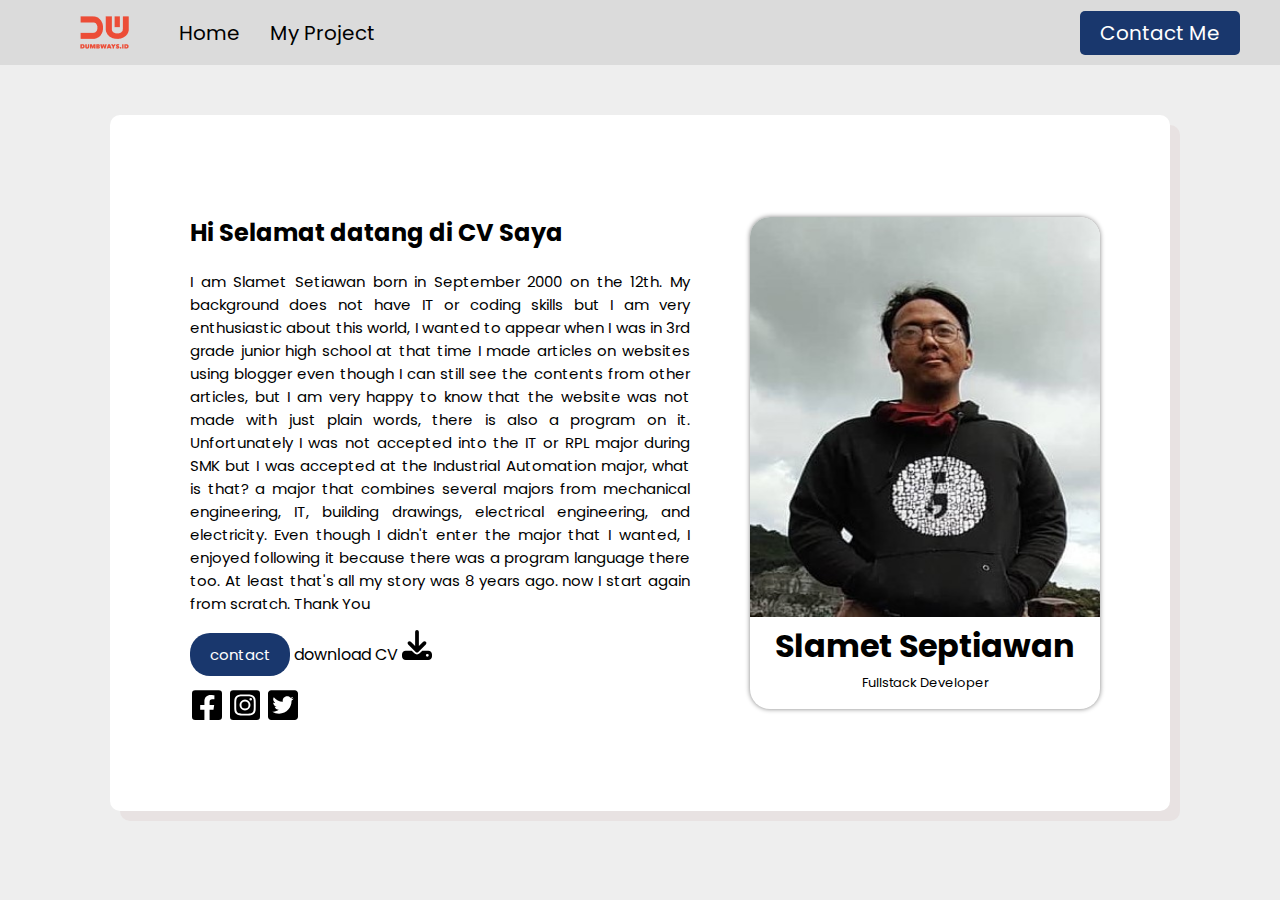
==== index.html @ d0e0df3b "day 8" ====
<html>
    <header>
        <title>CV Slamet Septiawan</title>
        <link rel="stylesheet" href="./asset/css/style.css">
        <link rel="preconnect" href="https://fonts.googleapis.com">
        <link rel="preconnect" href="https://fonts.gstatic.com" crossorigin>
        <link rel="stylesheet" href="https://cdnjs.cloudflare.com/ajax/libs/font-awesome/6.2.1/css/all.min.css" integrity="sha512-MV7K8+y+gLIBoVD59lQIYicR65iaqukzvf/nwasF0nqhPay5w/9lJmVM2hMDcnK1OnMGCdVK+iQrJ7lzPJQd1w==" crossorigin="anonymous" referrerpolicy="no-referrer" />
        <link href="https://fonts.googleapis.com/css2?family=Poppins&display=swap" rel="stylesheet">
    </header>
    <body>
        <!--  Navbar   -->
        <nav>
            <div class="nav-left">
                <ul>
                    <img src="./asset/images/logo.png" alt="logo">
                    <li class="nav-list">
                        <a href="index.html">Home</a>
                    </li>
                    <li class="nav-list">
                        <a href="myProject.html">My Project</a>
                    </li>
                </ul>
            </div>
            <div class="nav-right nav-list">
                <a href="contact-me.html">Contact Me</a>
            </div>
            <div class="nav-right" id="barsmenu">
                <button onclick="openHumberger()" style="background-color: transparent; border: none; cursor: pointer;">
                    <i class="fa-solid fa-bars"></i>
                </button>
            </div>
        </nav>
        <div class="humberger-nav-container" id="humberger-nav-container">
            <a href="index.html" class="humberger-nav-active">Home</a>
            <a href="blog.html">Blog</a>
            <a href="contact-me.html">Contact Me</a>
        </div>
        <!--    Card    -->

        <div class="card" style="display: flex;">
            <div class="content">
                <h2>Hi Selamat datang di CV Saya</h2>
                <p>I am Slamet Setiawan born in September 2000 on the 12th. My background does not have IT or coding skills but I am
                    very
                    enthusiastic about this world, I wanted to appear when I was in 3rd grade junior high school at that time I made
                    articles on websites using blogger even though I can still see the contents from other articles, but I am very happy
                    to
                    know that the website was not made with just plain words, there is also a program on it. Unfortunately I was not
                    accepted into the IT or RPL major during SMK but I was accepted at the Industrial Automation major, what is that? a
                    major that combines several majors from mechanical engineering, IT, building drawings, electrical engineering, and
                    electricity. Even though I didn't enter the major that I wanted, I enjoyed following it because there was a program
                    language there too. At least that's all my story was 8 years ago. now I start again from scratch. Thank You</p>
                <div>
                    <button class="button">contact</button>
                    <a href="#">download CV <img src="./asset/images/download.svg" style="width: 30px;" alt=""></a>
                </div>
                <div class="icon">
                    <a href="https://www.facebook.com/slamet.septiawan.7"><img src="./asset/images/facebook.svg" alt="png fb"></a>
                    <a href="https://www.instagram.com/mamatspakes/"><img src="./asset/images/instagram.svg" alt="png ig"></a>
                    <a href="https://twitter.com/SlametS24"><img src="./asset/images/twitter.svg" alt=" png twitter"></a>
                </div>
            </div>
            <div class="card-img" >
                <img src="./asset/images/me.jpg" alt="Img ME">
                <div>
                    <h1 >Slamet Septiawan</h1>
                    <span >Fullstack Developer</span>
                </div>
            </div>
        </div>
        <div class="test">

        </div>
    </body>
    <script src="asset/js/nav.js"></script>
</html>
---- asset/css/style.css ----
* {
    font-family: 'Poppins', sans-serif;
} 
/* index */
body{
    background-color: #EEEEEE;
    margin: 0;
}

.card {
 margin: 50px auto;
 padding: 30px;
 width: 1000px;
 background-color: white;
 font-family: Helvetica;
 border-radius: 10px;
 box-shadow: 10px 10px 0px 0px #E8E2E2;

}

.card .content {
    padding: 50px;
}

.card .card-img{
    margin-right: 40px;
}

div p {
    text-align: justify;
    font-size: 15px;
}

.card button{
    background-color: #19376D;
    border: none;
    color: white;
    padding: 10px;
    text-align: center;
    border-radius: 20px;
    font-size: 15px;
    width: 100px;
    cursor: pointer;
}

.card a{
    text-decoration: none;
    color: black;
}

.icon {
    padding-top: 10px;
    width: 160px;
}

.icon a img {
    width: 30px;
    margin: 1px;
    padding: 1px;
}

.card-img{
    margin: auto 10px;
    box-shadow: 0 0 5px grey;
    border-radius: 20px;
}

.card-img img{
    width: 350px;
    height: 400px;
    border-radius: 20px 20px 0px 0px;
}

.card-img div {
    text-align: center;
    margin: 1px auto;
    padding: 1px 0 15px 0;
}

.card-img h1 {
    margin: 3px auto;
}

.card-img span{
    font-size: 13px;
}






/* ======== Navbar ========*/

nav{
    display: flex;
    align-items: center;
    justify-content: space-between;
    background-color: #dbdbdb;
    padding: 0 40px;
}

nav img {
    margin-right: 50px;
}

.nav-left ul{
    display: flex;
    list-style-type: none;
    align-items: center;
}

.nav-left ul li{
    margin-right: 30px;
    font-size: 20px;
}

.nav-left a {
    text-decoration: none;
    color: black;
}

.nav-right a{
    text-decoration: none;
    font-size: 20px;
    color: white;
    background-color: #19376D;
    padding: 8px 20px;
    border-radius: 5px;
}

.humberger-nav-container {
    font-size: 24px;
    display: none;
}

.humberger-nav-container a {
    color: white;
    background-color: #9a9a9a;
    display: flex;
    align-items: center;
    justify-content: center;
    border: 1px solid white;
    padding: 10px;
}

.humberger-nav-container .humberger-nav-active {
    background-color: #19376D;
}

#barsmenu {
    display: none;
}


@media only screen and (max-width: 1000px) {
    .nav-list {
        display: none;
    }
    .card{
        flex-direction: column;
    }
    #barsmenu {
        display: block;
    }
        
    .card-img {
        justify-content: center;
         width: 350px;
    }
    
}




/* ======== CSS Form Contac ME ========*/

.form-contact {
    flex-direction: column;
    width: 450px;
    margin: auto;
    display: flex;
    flex-direction: column;
    margin-bottom: 50px;
}

.form-contact div{
    margin-top: 10px;
}

.form-contact label{
    font-weight: bold;
}

.form-contact input, .form-contact select, .form-contact textarea{
    width: 100%;
    background-color: #dfdedf;
    border-radius: 5px;
    border: 1px solid #dbdbdb;
    padding: 10px;
    margin-top: 5px;
}

.form-contact textarea{
    resize: none;
    height: 100px;
}

.form-contact button {
    background-color: #19376D;
    padding: 10px 20px;
    color: white;
    border: none;
    border-radius: 5px;
    margin-top: 10px;
    cursor: pointer;
}
.form-contact .btn{
    float: right;
}

h1 {
    text-align: center;
}





/* ======== CSS Form myProject dan tampilan ========*/

.formProject {
    flex-direction: column;
    width: 450px;
    margin: auto;
    display: flex;
    flex-direction: column;
    margin-bottom: 50px;
}

.formProject div {
    margin-top: 10px;
}

.formProject label {
    font-weight: bold;
}

.formProject input, .formProject select, .formProject textarea {
    width: 100%;
    background-color: #dfdedf;
    border-radius: 5px;
    border: 1px solid #dbdbdb;
    padding: 10px;
    margin-top: 5px;
}

.formProject textarea {
    resize: none;
    height: 100px;
}

.formProject button {
    background-color: #19376D;
    padding: 10px 20px;
    color: white;
    border: none;
    border-radius: 5px;
    margin-top: 10px;
    cursor: pointer;
}

.formProject .btn {
    float: right;
}

.formProject .checkbox {
    display: flex;
    flex-direction: column;
}

.formProject .checkbox-line {
    display: flex;
    margin-top: 5px;
}

.formProject .checkbox-column {
    font-size: 14px;
    margin-right: 100px;
}


.formProject .checkbox-column label {
    display: flex;
    justify-content: baseline;
}

.formProject .checkbox input {
    width: 20px;
    height: 20px;
    margin-right: 10px;
}


h1 {
    text-align: center;
}





/* ======== Dibawahnya form Project  ========*/

.cardsProject {
    width: 100%;
    background-color: white;
    
}

.cardProject {
    display: grid;
    margin: auto;
    flex-direction: center;
    grid-template-columns: auto auto auto;
}

.cardsProject h1{
    padding-top: 50px;
}


.cardsProject .cardBodyProject {
    background-color: rgb(235, 235, 235);
    max-width: min-content;
    border-radius: 10px;
    margin: 20px;
    display: flex;
    flex-direction: column;
    justify-content: space-between;
    box-sizing: border-box;
}

.cardsProject .img {
    margin: 25px;
}

.cardsProject img {
    width: 300px;
    height: 300px;
    border-radius: 10px;
    object-fit: cover;
        
}

.cardsProject .cardDesripsion {
    padding: 0 10px 0 10px;
}

.cardDesripsion a{
    color: black;
    text-decoration: none;

}
.cardDesripsion h3 {
    margin: -20px auto 1px 0px;
}

.cardDesripsion span {
    margin-bottom: 100px;
    font-size: 13px;
} 

.cardDesripsion p {
    font-size: 15px;
    
}

.cardBodyProject .imgtech img {
    height: 40px;
    width: 40px;
    padding: 10px;
}

.cardBodyProject .imgtech {
    margin: 20px auto 10px 0px;
}

.cardsProject .cardBodyProject .control-button a{
    text-align: center;
    border-radius: 5px;
    background-color: black;
    color: white;
    text-decoration: none;
    padding: 5px 60px;
}




/* ======== Detail Project ======== */

.containerDetailp {
    background-color: #EEEEEE;
    margin: 50px;
}

.containerDetailp h1 {
    padding-bottom: 20px;
}

.detailphead {
    display: flex;
}

.imgPostingan img {
    width: 800px;
    height: 500px;
}

.detailpostingan .detail {
    margin-left: 30px;
    
}

.detailpostingan .detailJudul {
    font-weight: bold;
    font-size: 20px;
    margin-bottom: 10px;
}
.detail .isiDetail {
    display: flex;
    margin-bottom: 15px;
    
}

.detail .isiDetail2 {
    display: flex;
    margin-bottom: 15px;
    justify-content: space-between;
}



/* Testimonial */

.container {
    padding: 50px 0;
    display: flex;
    flex-direction: column;
    align-items: center;
}

.testimonials {
    display: flex;
    flex-wrap: wrap;
    justify-content: center;
    margin-top: 30px;
    width: 100%;
}

.testimonial {
    width: 25%;
    margin: 0px 15px 30px 15px;
    padding: 20px;
    background-color: #fff;
    box-shadow: 0 0 10px rgba(0, 0, 0, 0.2);
}

.testimonial img {
    height: 200px;
    object-fit: cover;
}

.quote {
    font-size: 16px;
    font-style: italic;
    line-height: 1.5;
    margin-bottom: 20px;
}

.author {
    font-weight: bold;
    text-align: right;
}

.profile-testimonial {
    width: 100%;
}

.container-rating {
    display: flex;
    flex-direction: column;
    align-items: center;
}


.rating-btn {
    margin: 20px;
    padding: 0px 20px;
    font-size: 20px;
    font-weight: bold;
    background-color: orangered;
    color: white;
    cursor: pointer;
}
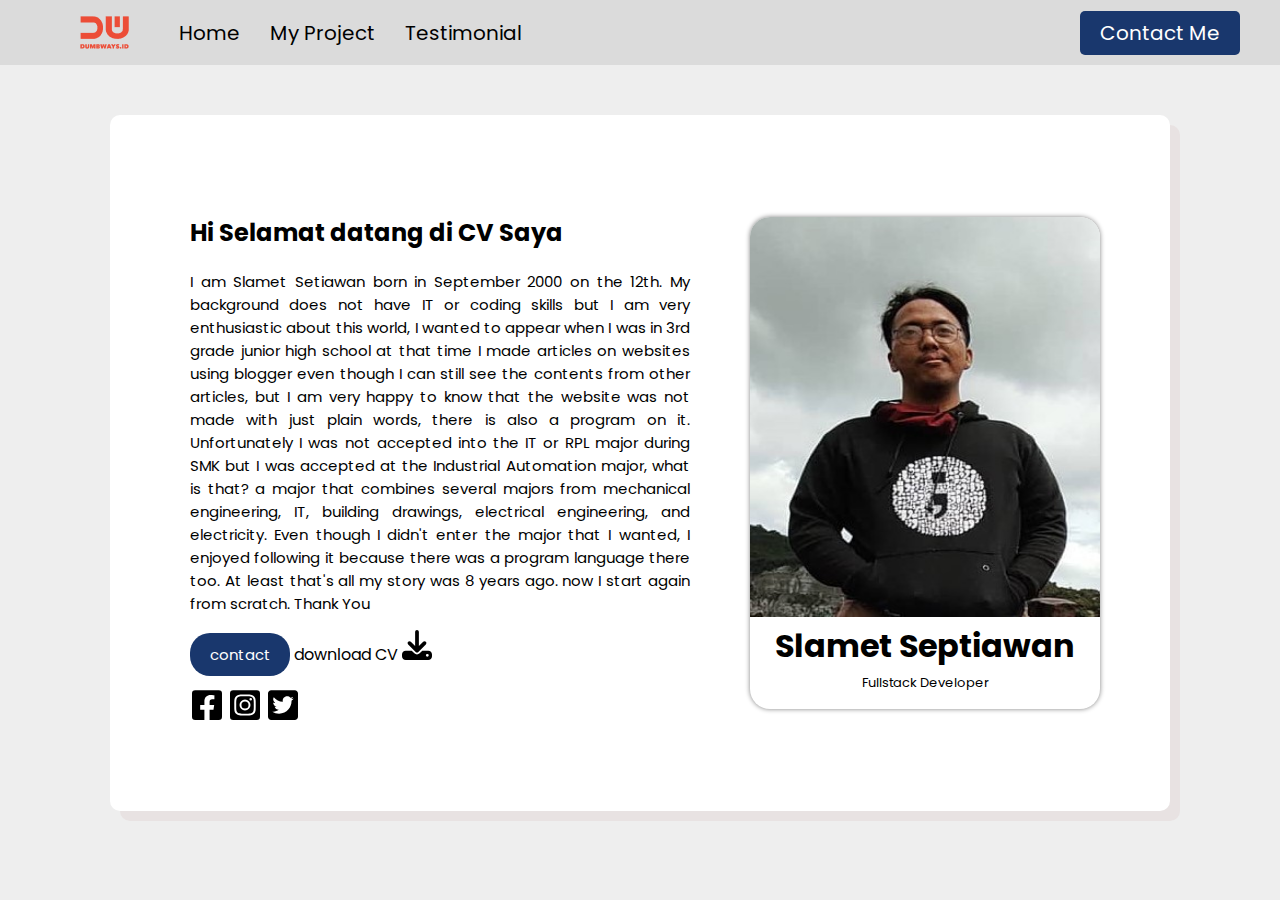
==== commit e1cac3d8: "days8" ====
--- a/index.html
+++ b/index.html
@@ -18,6 +18,9 @@
                     </li>
                     <li class="nav-list">
                         <a href="myProject.html">My Project</a>
+                    </li>
+                    <li class="nav-list">
+                        <a href="testimonial.html">Testimonial</a>
                     </li>
                 </ul>
             </div>
--- a/asset/css/style.css
+++ b/asset/css/style.css
@@ -501,7 +501,7 @@
     padding: 0px 20px;
     font-size: 20px;
     font-weight: bold;
-    background-color: orangered;
+    background-color: #19376D;
     color: white;
     cursor: pointer;
 }
